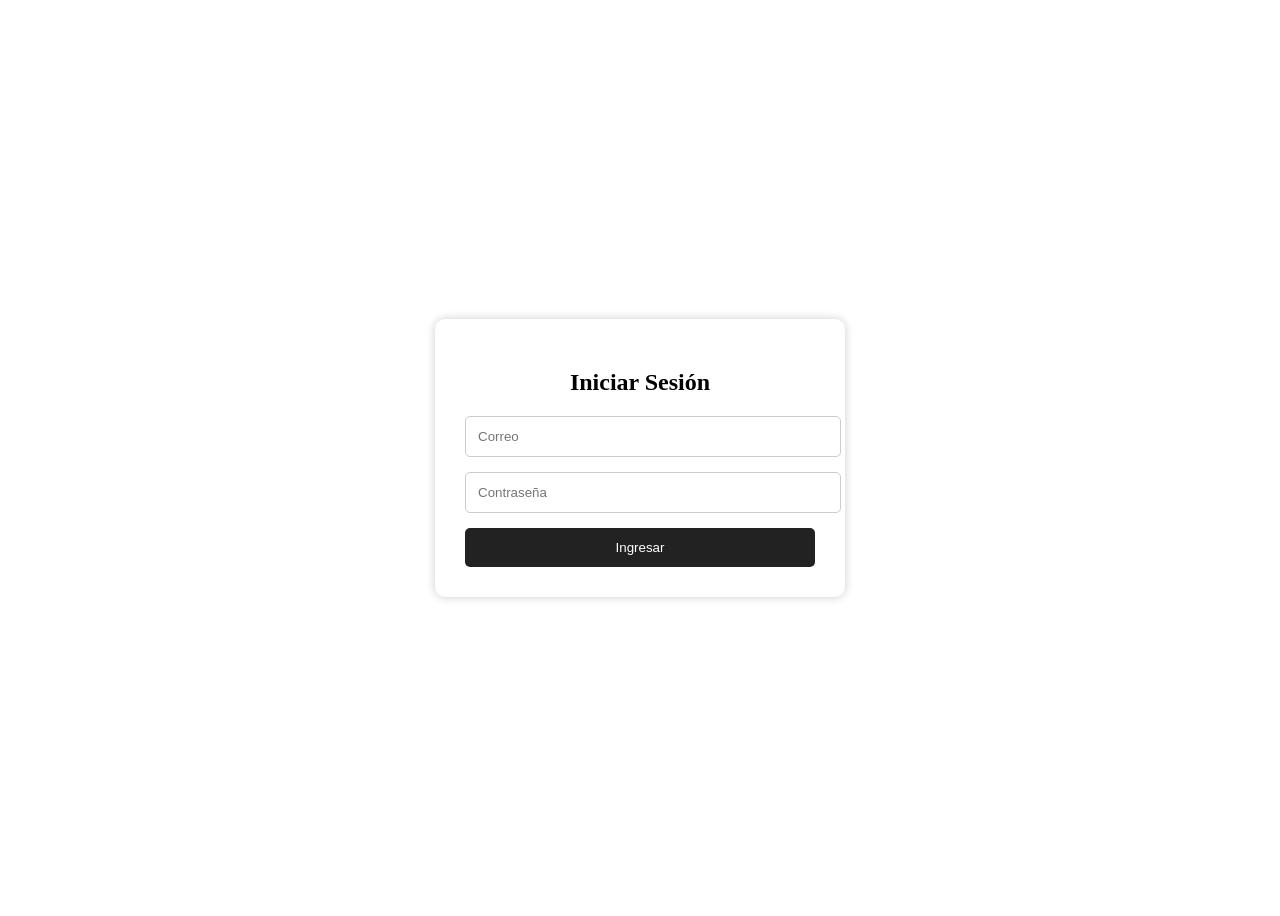
==== login.html @ e699cae3 "feat: agregar interfaz de login" ====
<!DOCTYPE html>
<html lang="es">
<head>
    <meta charset="UTF-8">
    <meta name="viewport" content="width=device-width, initial-scale=1.0">
    <title>Login</title>

    <link rel="stylesheet" href="css/style.css">
</head>
<body>

    <div class="container">

        <form class="formulario">

            <h2>Iniciar Sesión</h2>

            <input type="email" placeholder="Correo">

            <input type="password" placeholder="Contraseña">

            <button type="submit">Ingresar</button>

        </form>

    </div>

</body>
</html>
---- css/style.css ----
.container{
    width:100%;
    height:100vh;
    display:flex;
    justify-content:center;
    align-items:center;
}

.formulario{
    background:white;
    padding:30px;
    width:350px;
    border-radius:10px;
    box-shadow:0 0 10px rgba(0,0,0,0.2);
}

.formulario h2{
    text-align:center;
    margin-bottom:20px;
}

.formulario input{
    width:100%;
    padding:12px;
    margin-bottom:15px;
    border:1px solid #ccc;
    border-radius:5px;
}

.formulario button{
    width:100%;
    padding:12px;
    border:none;
    background:#222;
    color:white;
    border-radius:5px;
    cursor:pointer;
}
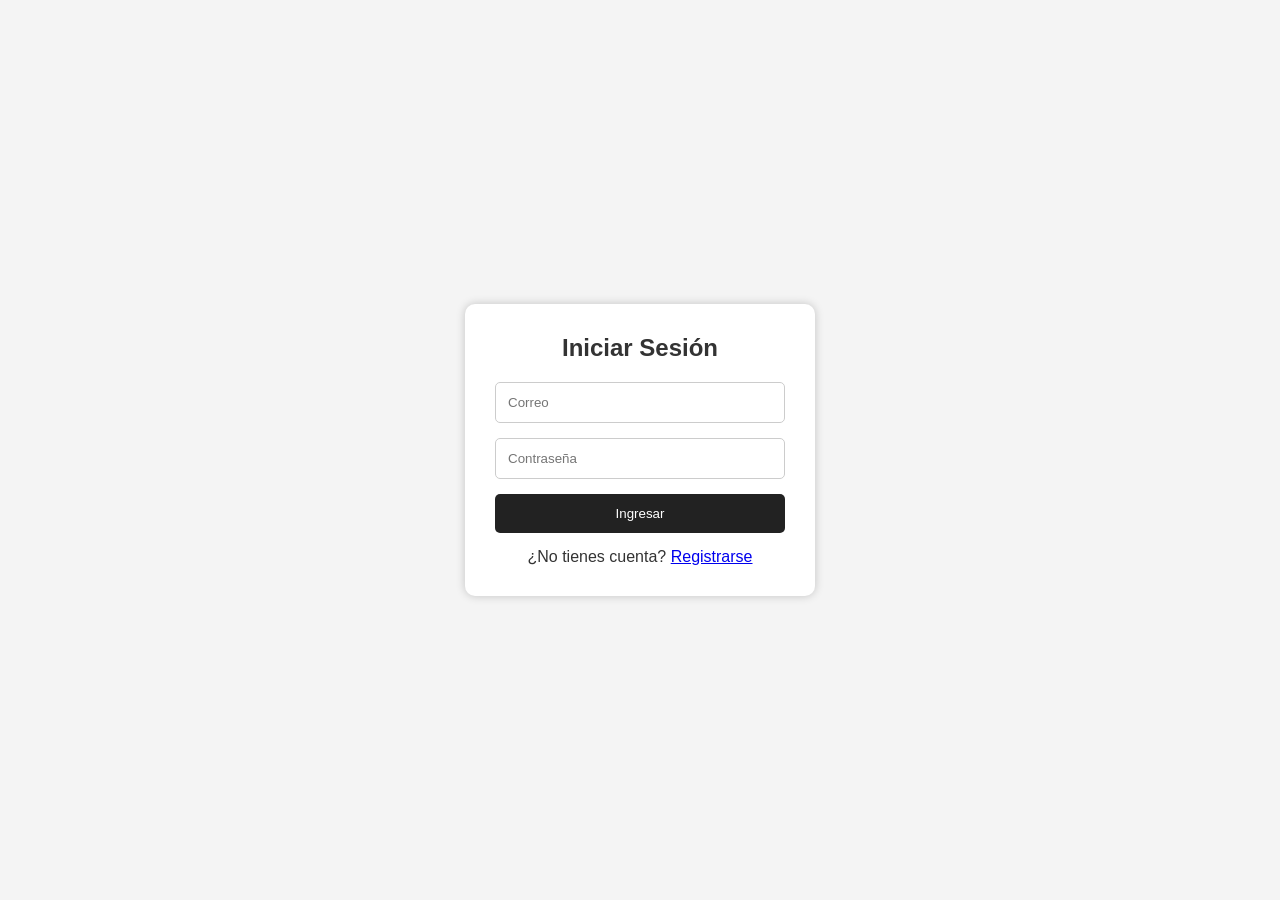
==== commit 00156aac: "feat: completar sistema de autenticacion" ====
--- a/login.html
+++ b/login.html
@@ -11,19 +11,26 @@
 
     <div class="container">
 
-        <form class="formulario">
+        <form id="loginForm" class="formulario">
 
             <h2>Iniciar Sesión</h2>
 
-            <input type="email" placeholder="Correo">
+            <input type="email" id="loginEmail" placeholder="Correo" required>
 
-            <input type="password" placeholder="Contraseña">
+            <input type="password" id="loginPassword" placeholder="Contraseña" required>
 
             <button type="submit">Ingresar</button>
+
+            <p>
+                ¿No tienes cuenta?
+                <a href="register.html">Registrarse</a>
+            </p>
 
         </form>
 
     </div>
 
+    <script src="js/auth.js"></script>
+
 </body>
 </html>
--- a/css/style.css
+++ b/css/style.css
@@ -1,3 +1,41 @@
+*{
+    margin:0;
+    padding:0;
+    box-sizing:border-box;
+    font-family:Arial, Helvetica, sans-serif;
+}
+
+body{
+    background:#f4f4f4;
+    color:#333;
+}
+
+header{
+    background:#222;
+    color:white;
+    padding:20px;
+    display:flex;
+    justify-content:space-between;
+    align-items:center;
+}
+
+nav a{
+    color:white;
+    text-decoration:none;
+    margin-left:15px;
+}
+
+.hero{
+    padding:50px;
+    text-align:center;
+}
+
+#posts-container{
+    width:90%;
+    max-width:1000px;
+    margin:auto;
+}
+
 .container{
     width:100%;
     height:100vh;
@@ -35,4 +73,24 @@
     color:white;
     border-radius:5px;
     cursor:pointer;
+}
+
+.formulario p{
+    margin-top:15px;
+    text-align:center;
+}
+
+.usuario-info{
+    display:flex;
+    align-items:center;
+    gap:10px;
+}
+
+.usuario-info button{
+    padding:10px;
+    border:none;
+    background:red;
+    color:white;
+    cursor:pointer;
+    border-radius:5px;
 }
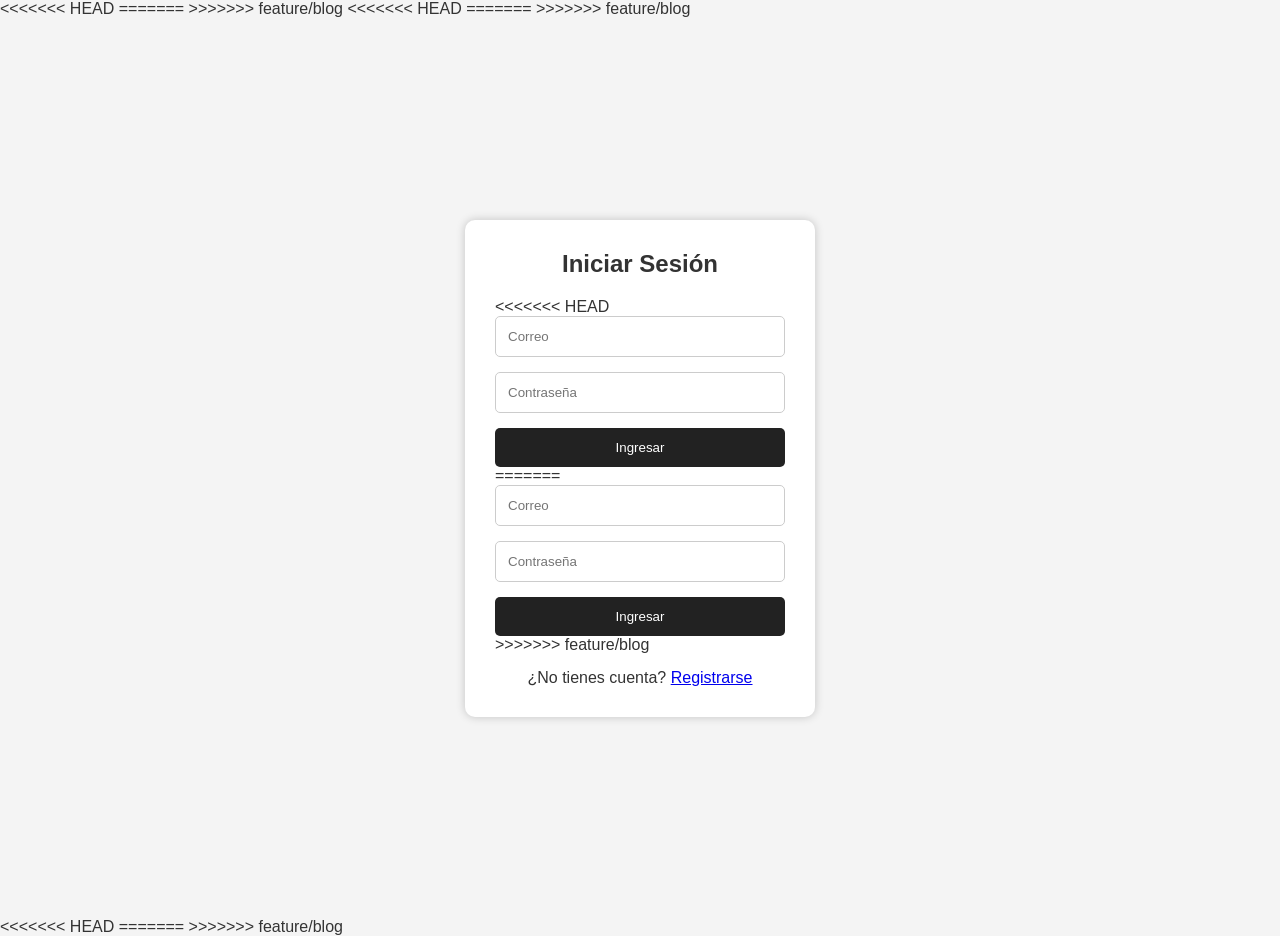
==== commit 4b47a35c: "docs: agregar README del proyecto" ====
--- a/login.html
+++ b/login.html
@@ -1,5 +1,9 @@
 <!DOCTYPE html>
 <html lang="es">
+<<<<<<< HEAD
+=======
+
+>>>>>>> feature/blog
 <head>
     <meta charset="UTF-8">
     <meta name="viewport" content="width=device-width, initial-scale=1.0">
@@ -7,6 +11,10 @@
 
     <link rel="stylesheet" href="css/style.css">
 </head>
+<<<<<<< HEAD
+=======
+
+>>>>>>> feature/blog
 <body>
 
     <div class="container">
@@ -15,11 +23,31 @@
 
             <h2>Iniciar Sesión</h2>
 
+<<<<<<< HEAD
             <input type="email" id="loginEmail" placeholder="Correo" required>
 
             <input type="password" id="loginPassword" placeholder="Contraseña" required>
 
             <button type="submit">Ingresar</button>
+=======
+            <input 
+                type="email"
+                id="loginEmail"
+                placeholder="Correo"
+                required
+            >
+
+            <input
+                type="password"
+                id="loginPassword"
+                placeholder="Contraseña"
+                required
+            >
+
+            <button type="submit">
+                Ingresar
+            </button>
+>>>>>>> feature/blog
 
             <p>
                 ¿No tienes cuenta?
@@ -33,4 +61,8 @@
     <script src="js/auth.js"></script>
 
 </body>
+<<<<<<< HEAD
+=======
+
+>>>>>>> feature/blog
 </html>
--- a/css/style.css
+++ b/css/style.css
@@ -93,4 +93,92 @@
     color:white;
     cursor:pointer;
     border-radius:5px;
+<<<<<<< HEAD
+=======
+}
+
+.crear-post{
+    width:90%;
+    max-width:800px;
+    margin:30px auto;
+    background:white;
+    padding:20px;
+    border-radius:10px;
+}
+
+.crear-post input,
+.crear-post textarea{
+    width:100%;
+    padding:12px;
+    margin-bottom:15px;
+    border:1px solid #ccc;
+    border-radius:5px;
+}
+
+.crear-post textarea{
+    height:150px;
+    resize:none;
+}
+
+.crear-post button{
+    padding:12px 20px;
+    border:none;
+    background:#222;
+    color:white;
+    border-radius:5px;
+    cursor:pointer;
+}
+
+.post-card{
+    background:white;
+    padding:20px;
+    margin:20px auto;
+    width:90%;
+    max-width:800px;
+    border-radius:10px;
+}
+
+.post-card h3{
+    margin-bottom:10px;
+}
+
+.post-card small{
+    color:gray;
+}
+
+.post-buttons{
+    margin-top:15px;
+    display:flex;
+    gap:10px;
+}
+
+.post-buttons button{
+    padding:10px;
+    border:none;
+    border-radius:5px;
+    cursor:pointer;
+    color:white;
+}
+
+.post-buttons button:first-child{
+    background:#007bff;
+}
+
+.post-buttons button:last-child{
+    background:red;
+}
+
+.post-detalle{
+    width:90%;
+    max-width:800px;
+    margin:40px auto;
+}
+
+.ver-btn{
+    background:green;
+    color:white;
+    padding:10px;
+    text-decoration:none;
+    border-radius:5px;
+>>>>>>> feature/blog
 }
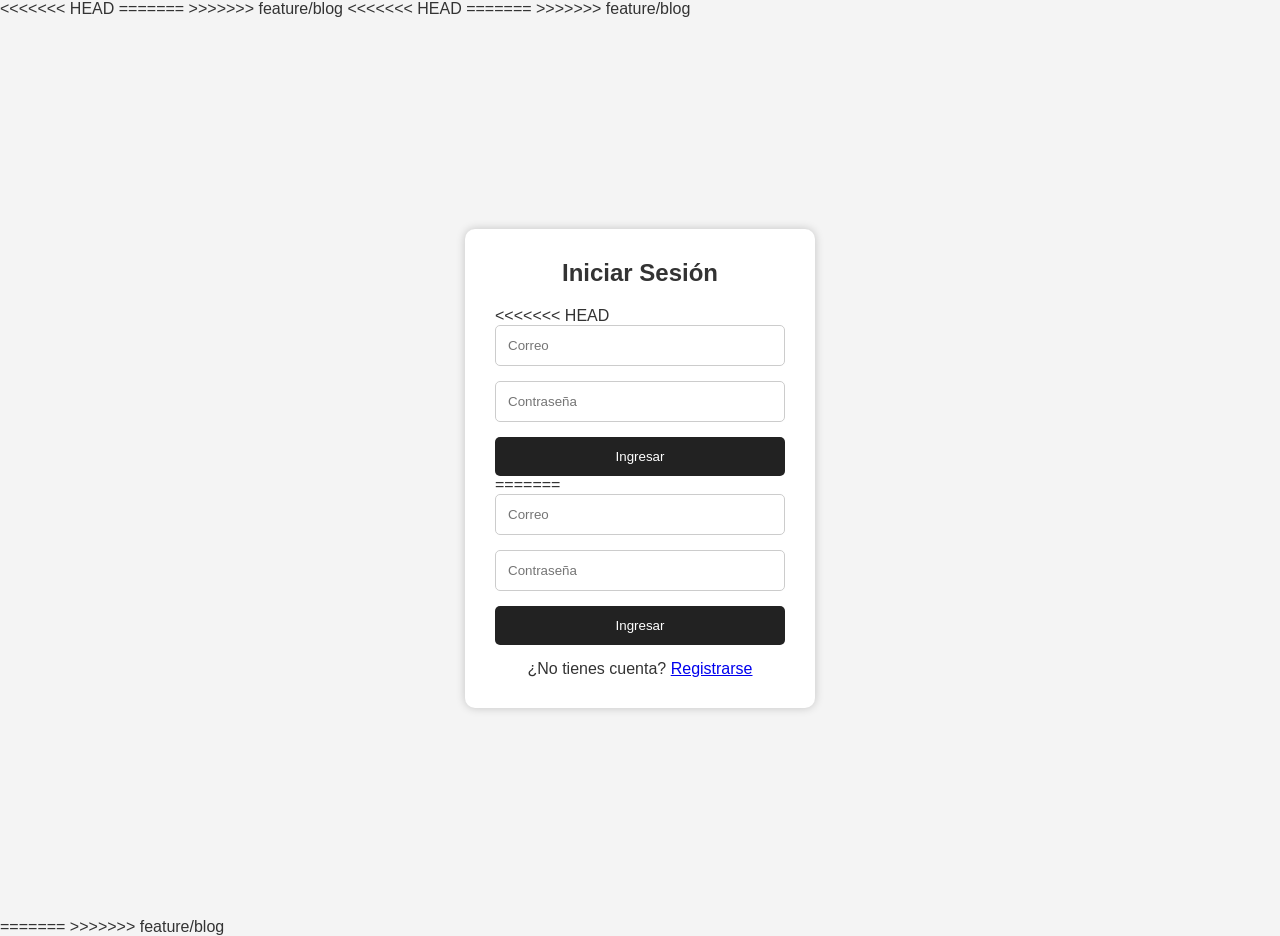
==== commit 1c42b66d: "feat: borrar comentarios visibles" ====
--- a/login.html
+++ b/login.html
@@ -47,7 +47,7 @@
             <button type="submit">
                 Ingresar
             </button>
->>>>>>> feature/blog
+
 
             <p>
                 ¿No tienes cuenta?
@@ -59,9 +59,10 @@
     </div>
 
     <script src="js/auth.js"></script>
+    <script src="js/app.js"></script>
 
 </body>
-<<<<<<< HEAD
+
 =======
 
 >>>>>>> feature/blog
--- a/css/style.css
+++ b/css/style.css
@@ -93,8 +93,6 @@
     color:white;
     cursor:pointer;
     border-radius:5px;
-<<<<<<< HEAD
-=======
 }
 
 .crear-post{
@@ -180,5 +178,4 @@
     padding:10px;
     text-decoration:none;
     border-radius:5px;
->>>>>>> feature/blog
 }
